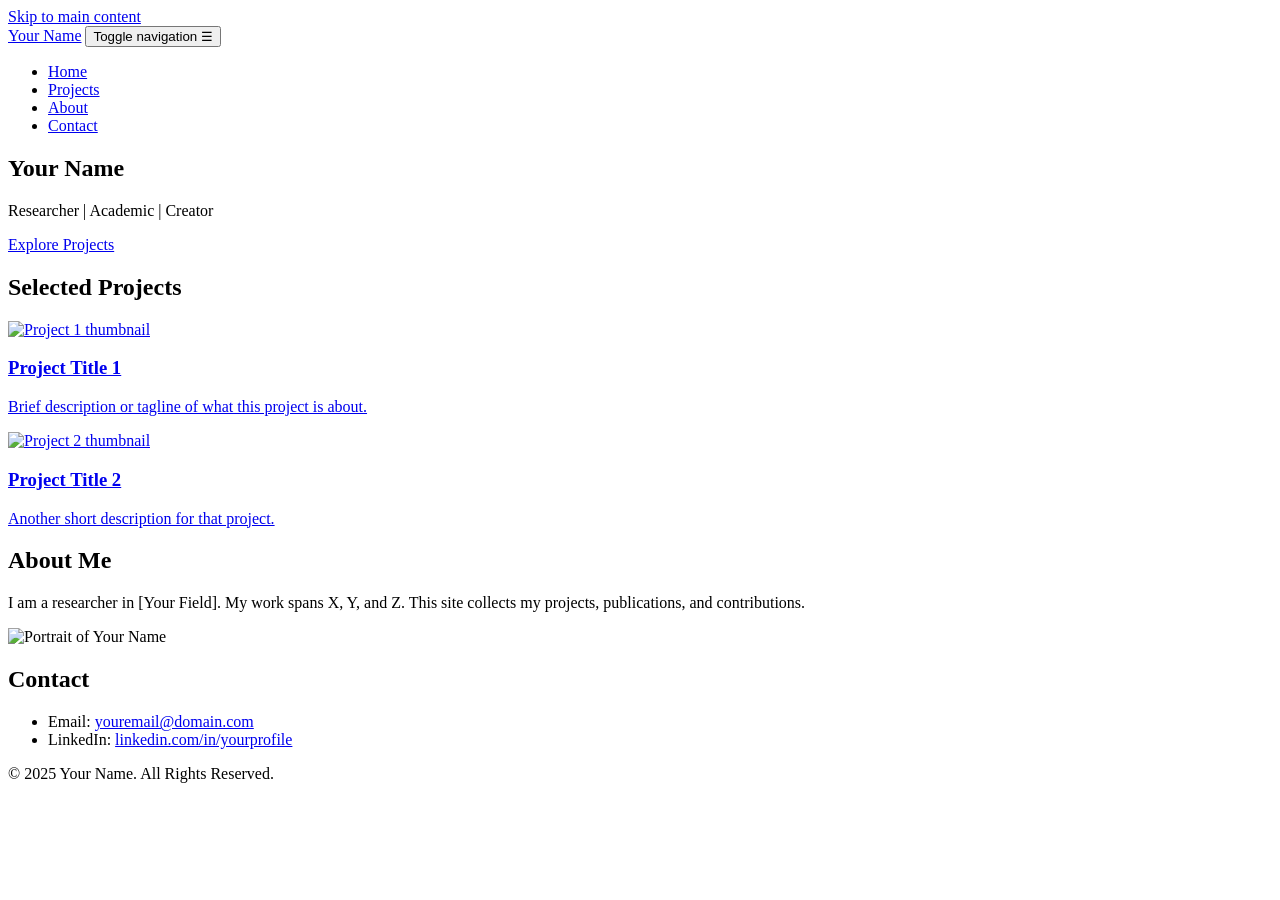
==== academic_portfolio_full/index.html @ 8a949c42 "Academic Portfolio Start" ====
<!DOCTYPE html>
<html lang="en">
<head>
  <meta charset="utf-8" />
  <meta name="viewport" content="width=device-width, initial-scale=1" />
  <title>Your Name — Portfolio</title>
  <link rel="stylesheet" href="style.css" />
  <script defer src="script.js"></script>
</head>
<body>
  <a class="skip-link" href="#main">Skip to main content</a>
  <header class="site-header">
    <div class="header-inner">
      <a href="index.html" class="logo">Your Name</a>
      <button class="menu-toggle" aria-expanded="false" aria-controls="site-nav">
        <span class="sr-only">Toggle navigation</span>
        ☰
      </button>
      <nav id="site-nav" class="site-nav" aria-label="Main navigation">
        <ul>
          <li><a href="index.html">Home</a></li>
          <li><a href="#projects">Projects</a></li>
          <li><a href="#about">About</a></li>
          <li><a href="#contact">Contact</a></li>
        </ul>
      </nav>
    </div>
  </header>
  <main id="main">
    <section class="hero">
      <div class="hero-inner">
        <h1>Your Name</h1>
        <p class="subtitle">Researcher | Academic | Creator</p>
        <a href="#projects" class="btn hero-btn">Explore Projects</a>
      </div>
    </section>
    <section id="projects" class="projects-preview">
      <h2>Selected Projects</h2>
      <div class="grid">
        <a href="project.html?proj=project1" class="project-card">
          <div class="project-image-wrapper">
            <img src="images/project1-thumb.jpg" alt="Project 1 thumbnail" loading="lazy" />
          </div>
          <div class="project-info">
            <h3>Project Title 1</h3>
            <p>Brief description or tagline of what this project is about.</p>
          </div>
        </a>
        <a href="project.html?proj=project2" class="project-card">
          <div class="project-image-wrapper">
            <img src="images/project2-thumb.jpg" alt="Project 2 thumbnail" loading="lazy" />
          </div>
          <div class="project-info">
            <h3>Project Title 2</h3>
            <p>Another short description for that project.</p>
          </div>
        </a>
      </div>
    </section>
    <section id="about" class="about-me">
      <h2>About Me</h2>
      <p>I am a researcher in [Your Field]. My work spans X, Y, and Z. This site collects my projects, publications, and contributions.</p>
      <img src="images/your-photo.jpg" alt="Portrait of Your Name" loading="lazy" class="portrait" />
    </section>
    <section id="contact" class="contact">
      <h2>Contact</h2>
      <ul class="contact-list">
        <li>Email: <a href="mailto:youremail@domain.com">youremail@domain.com</a></li>
        <li>LinkedIn: <a href="https://linkedin.com/in/yourprofile" target="_blank" rel="noopener">linkedin.com/in/yourprofile</a></li>
      </ul>
    </section>
  </main>
  <footer class="site-footer">
    <p>&copy; 2025 Your Name. All Rights Reserved.</p>
  </footer>
</body>
</html>
---- academic_portfolio_full/style.css ----
<the full CSS from earlier detailed version goes here>
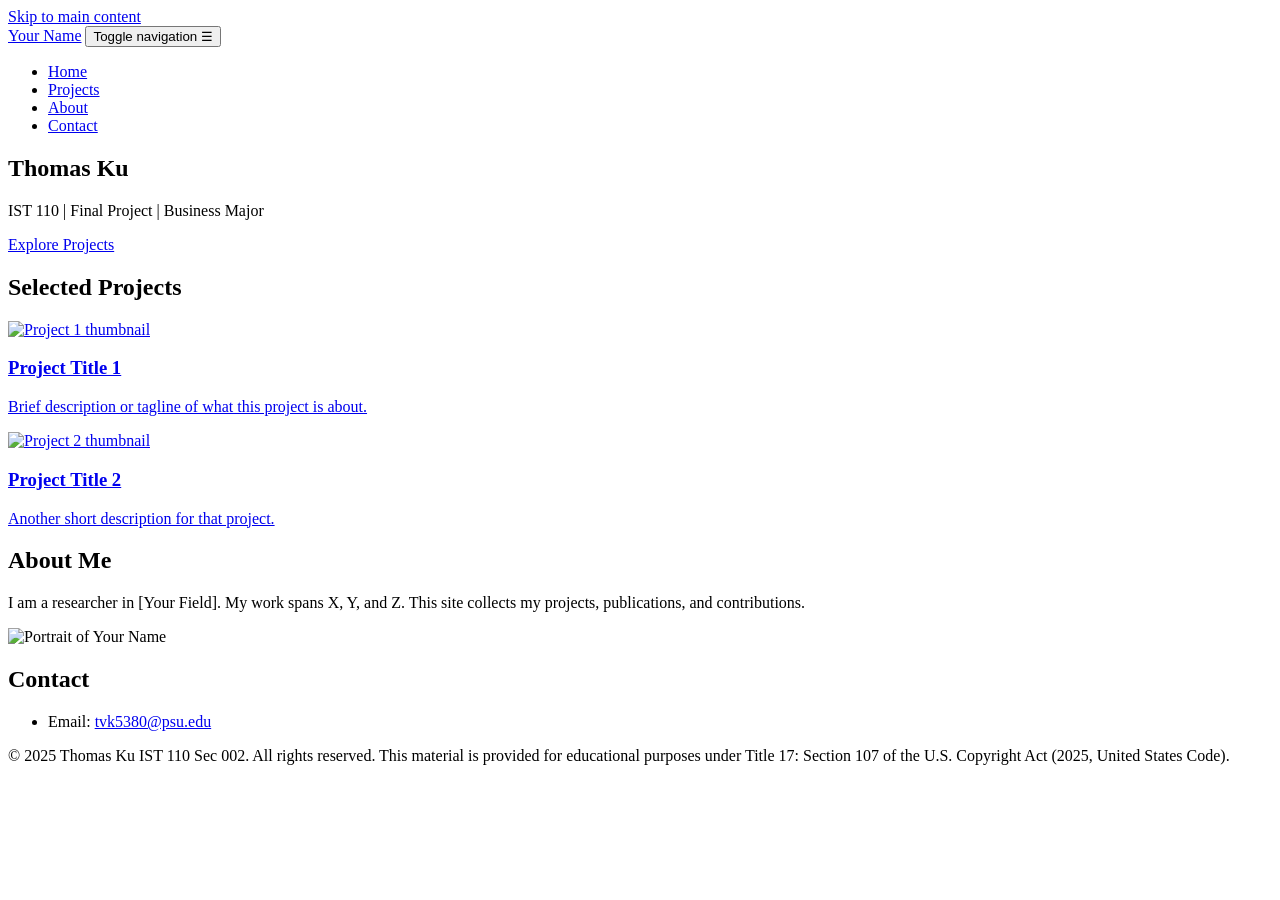
==== commit 3d40ee7b: "0.01 Updated personal information" ====
--- a/academic_portfolio_full/index.html
+++ b/academic_portfolio_full/index.html
@@ -29,8 +29,8 @@
   <main id="main">
     <section class="hero">
       <div class="hero-inner">
-        <h1>Your Name</h1>
-        <p class="subtitle">Researcher | Academic | Creator</p>
+        <h1>Thomas Ku</h1>
+        <p class="subtitle">IST 110 | Final Project | Business Major</p>
         <a href="#projects" class="btn hero-btn">Explore Projects</a>
       </div>
     </section>
@@ -65,13 +65,12 @@
     <section id="contact" class="contact">
       <h2>Contact</h2>
       <ul class="contact-list">
-        <li>Email: <a href="mailto:youremail@domain.com">youremail@domain.com</a></li>
-        <li>LinkedIn: <a href="https://linkedin.com/in/yourprofile" target="_blank" rel="noopener">linkedin.com/in/yourprofile</a></li>
+        <li>Email: <a href="mailto:tvk5380@psu.edu">tvk5380@psu.edu</a></li>
       </ul>
     </section>
   </main>
   <footer class="site-footer">
-    <p>&copy; 2025 Your Name. All Rights Reserved.</p>
+    <p>&copy; 2025 Thomas Ku IST 110 Sec 002. All rights reserved. This material is provided for educational purposes under Title 17: Section 107 of the U.S. Copyright Act (2025, United States Code).
   </footer>
 </body>
 </html>
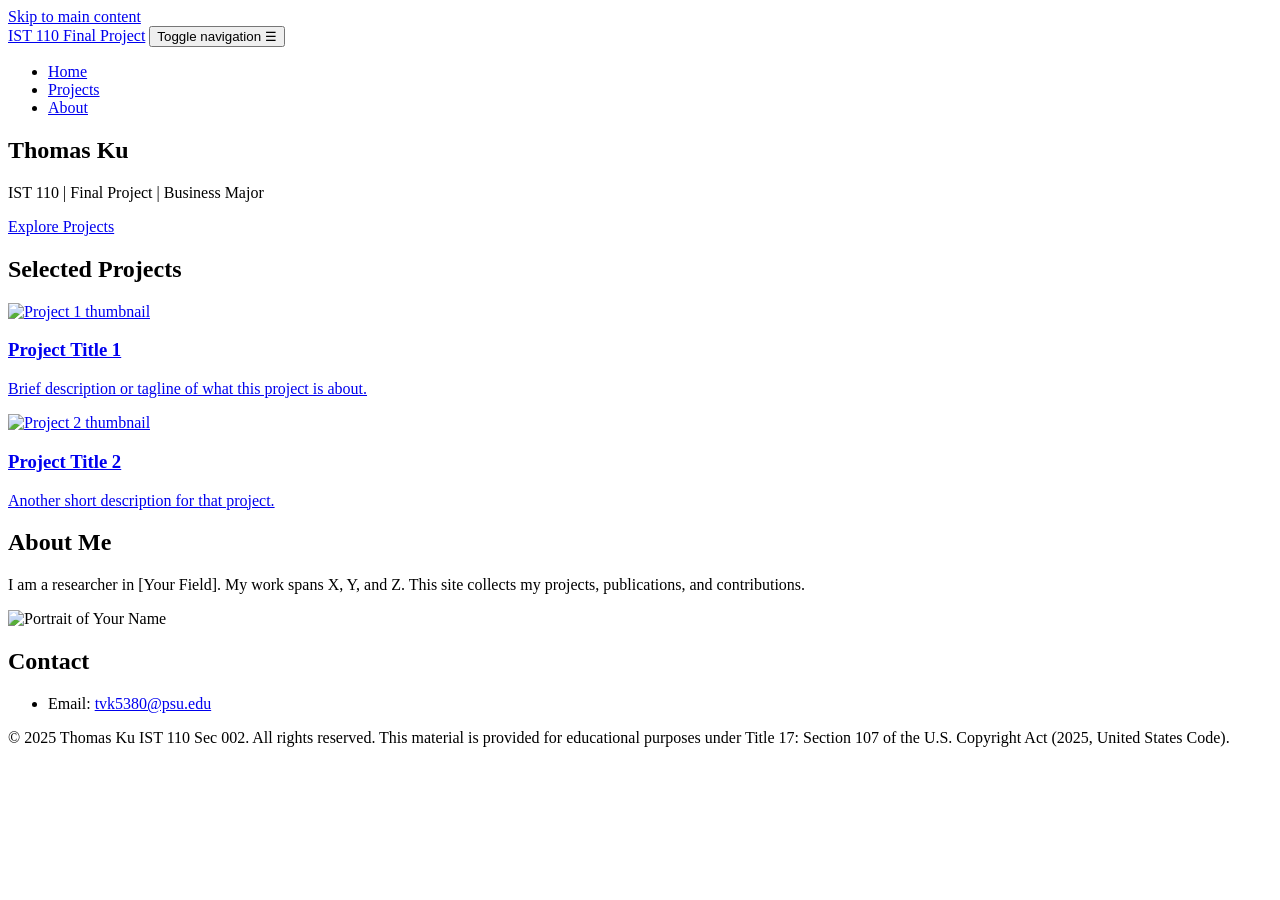
==== commit 31e650cb: "0.0.2 Fixed metadata" ====
--- a/academic_portfolio_full/index.html
+++ b/academic_portfolio_full/index.html
@@ -1,9 +1,9 @@
 <!DOCTYPE html>
-<html lang="en">
+<html lang="en-US">
 <head>
   <meta charset="utf-8" />
   <meta name="viewport" content="width=device-width, initial-scale=1" />
-  <title>Your Name — Portfolio</title>
+  <title>tvk5380 Final Project</title>
   <link rel="stylesheet" href="style.css" />
   <script defer src="script.js"></script>
 </head>
@@ -11,7 +11,7 @@
   <a class="skip-link" href="#main">Skip to main content</a>
   <header class="site-header">
     <div class="header-inner">
-      <a href="index.html" class="logo">Your Name</a>
+      <a href="index.html" class="logo">IST 110 Final Project</a>
       <button class="menu-toggle" aria-expanded="false" aria-controls="site-nav">
         <span class="sr-only">Toggle navigation</span>
         ☰
@@ -21,7 +21,6 @@
           <li><a href="index.html">Home</a></li>
           <li><a href="#projects">Projects</a></li>
           <li><a href="#about">About</a></li>
-          <li><a href="#contact">Contact</a></li>
         </ul>
       </nav>
     </div>
